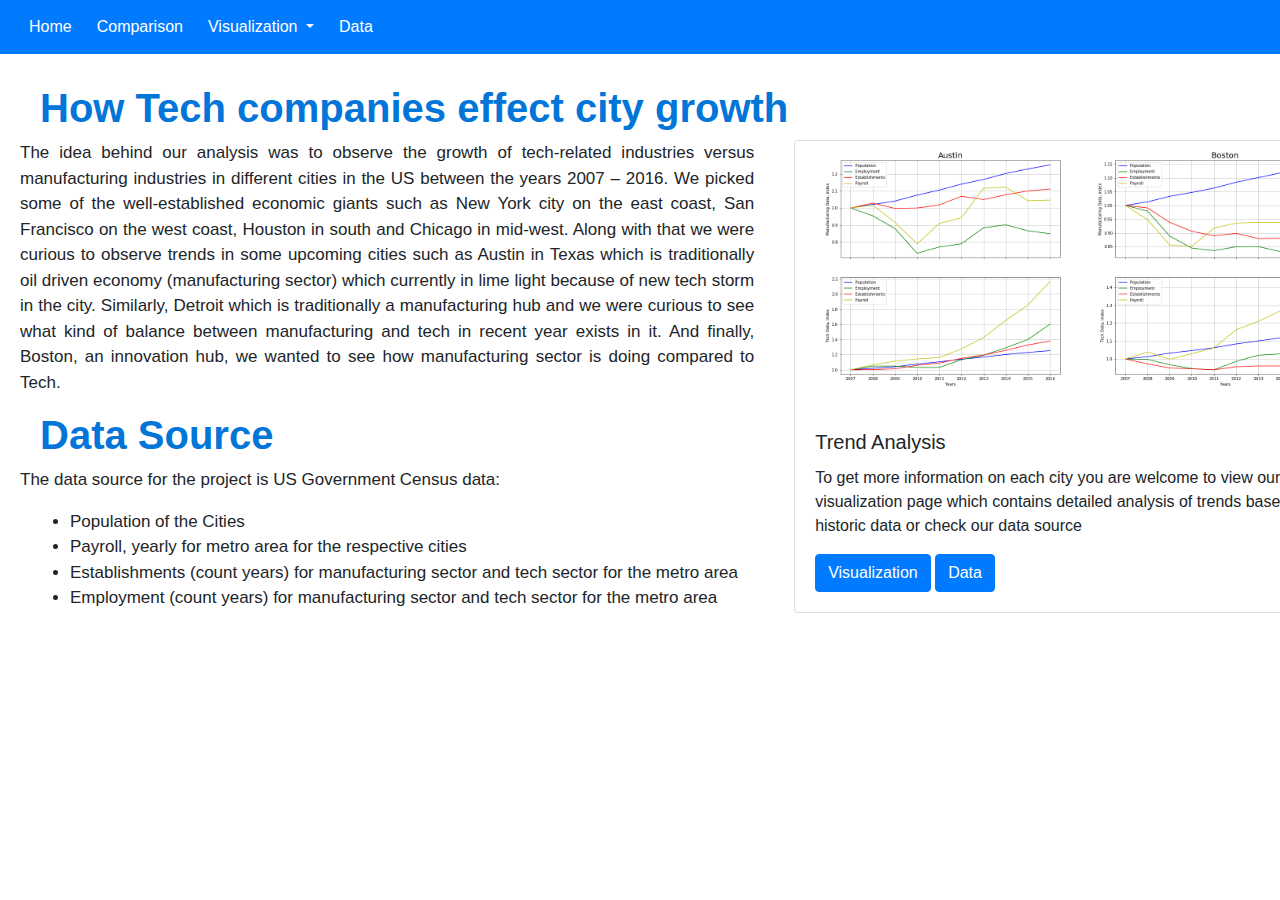
==== index.html @ 4f2db225 "uploading web page with resources" ====
<!DOCTYPE html>
<html lang="en">

<head>
  <meta charset="UTF-8">
  <title>Project 1</title>
  <link rel="stylesheet" type="text/css" href="style.css">
  <link rel="stylesheet" href="https://stackpath.bootstrapcdn.com/bootstrap/4.3.1/css/bootstrap.min.css" integrity="sha384-ggOyR0iXCbMQv3Xipma34MD+dH/1fQ784/j6cY/iJTQUOhcWr7x9JvoRxT2MZw1T" crossorigin="anonymous">

  <script src="https://code.jquery.com/jquery-3.3.1.slim.min.js" integrity="sha384-q8i/X+965DzO0rT7abK41JStQIAqVgRVzpbzo5smXKp4YfRvH+8abtTE1Pi6jizo" crossorigin="anonymous"></script>
  <script src="https://cdnjs.cloudflare.com/ajax/libs/popper.js/1.14.7/umd/popper.min.js" integrity="sha384-UO2eT0CpHqdSJQ6hJty5KVphtPhzWj9WO1clHTMGa3JDZwrnQq4sF86dIHNDz0W1" crossorigin="anonymous"></script>
  <script src="https://stackpath.bootstrapcdn.com/bootstrap/4.3.1/js/bootstrap.min.js" integrity="sha384-JjSmVgyd0p3pXB1rRibZUAYoIIy6OrQ6VrjIEaFf/nJGzIxFDsf4x0xIM+B07jRM" crossorigin="anonymous"></script>

  <link rel="stylesheet" href="style.css">
</head>
<body>
    
    <nav class="navbar navbar-dark bg-primary">
    </div>
    <div class="btn-group" role="group" aria-label="Button group with nested dropdown">
        <a href="index.html" type="button" class="btn btn-primary" role="button">Home</a>
        <a href="compare.html" type="button" class="btn btn-primary" role="button">Comparison</a>
              
        <div class="btn-group">
            <button type="button" class="btn btn-primary dropdown-toggle" data-toggle="dropdown" aria-haspopup="true" aria-expanded="false">
              Visualization
            </button>
            <div class="dropdown-menu">
                <a class="dropdown-item" href="viz_austin.html">Austin</a>
                <a class="dropdown-item" href="viz_boston.html">Boston</a>
                <a class="dropdown-item" href="viz_chicago.html">Chicago</a>
                <a class="dropdown-item" href="viz_detroit.html">Detroit</a>
                <a class="dropdown-item" href="viz_houston.html">Houston</a>
                <a class="dropdown-item" href="viz_newyork.html">New York</a>
                <a class="dropdown-item" href="viz_sanfrancisco.html">San Francisco</a>
            </div>
          </div>
          <a href="data.html" type="button" class="btn btn-primary" role="button">Data</a>
    </div>
    </nav>
    

    <h1 class=head_main>How Tech companies effect city growth</h1>

    <div class="row">
        <div id="sum_par" class="col-md-7">
            
          <p>The idea behind our analysis was to observe the growth of tech-related industries versus manufacturing industries in different cities in the US between the years 2007 – 2016. We picked some of the well-established economic giants such as New York city on the east coast, San Francisco on the west coast, Houston in south and Chicago in mid-west. Along with that we were curious to observe trends in some upcoming cities such as Austin in Texas which is traditionally oil driven economy (manufacturing sector) which currently in lime light because of new tech storm in the city. Similarly, Detroit which is traditionally a manufacturing hub and we were curious to see what kind of balance between manufacturing and tech in recent year exists in it. And finally, Boston, an innovation hub, we wanted to see how manufacturing sector is doing compared to Tech.</p>
        
          <h1 id="head_main">Data Source</h1>
          <p>The data source for the project is US Government Census data:</p>
            <ul class="list_ul">
                <li>Population of the Cities</li>
                <li>Payroll, yearly for metro area for the respective cities</li>
                <li>Establishments (count years) for manufacturing sector and tech sector for the metro area</li>
                <li>Employment (count years) for manufacturing sector and tech sector for the metro area</li>
            </ul>
        
        </div>
        
        <div id="right_allign" class="col-md-4">

            <div class="card" style="width: 36rem;">
                <img class="card-img-top" src="visualizations/viz-preview.png" alt="visualization">
                <div class="card-body">
                  <h5 class="card-title">Trend Analysis</h5>
                  <p class="card-text">To get more information on each city you are welcome to view our visualization page which contains detailed analysis of trends based on historic data or check our data source</p>
                  <a href="viz_austin.html" class="btn btn-primary">Visualization</a>
                  <a href="data.html" class="btn btn-primary">Data</a>
                </div>
            </div>
        </div>    
    
    
    </div>

    
   
      
    
</body>







</html>
---- style.css ----
.head_main{
    font-size: 40px;
    font-weight: bold;
    color: #0275d8;
    margin-left: 40px;
    margin-top: 30px
  }

  #head_main{
    font-size: 40px;
    font-weight: bold;
    color: #0275d8;
    margin-left: 20px
  }

  #sum_par{
    font-size: 17px;
    margin-left: 20px;
    margin-right: 10px;
    text-align: justify;
}

#par{
    font-size: 20px;
    left: 20px;
    right: 20px;
    text-align: right;
}

.head_second{
    font-size: 40px;
    margin-top: 30px;
    font-weight: bold;
    color: #0275d8;
    margin-left: 40px;
    text-align: center;
  }

.list_ul {
    margin: 10px
}

#header {
    margin-bottom: 60px;
}

#right_allign {
    
    text-align: left;
}

#par_viz{
    font-size: 17px;
    margin-top: 70px;
    text-align: right;
}

.hide {
    display: none
}

td {
    content: "$"
}

tr {
    text-align: center;
}

table {
    margin-left: 30px;
    margin-bottom: 50px;
}

th {
    width: 120px;

}

#oil_price {
    margin-top: 140px
}

h2 {
    font-size: 20px;
    font-weight: normal;
    margin-left: 40px;
     }
---- style.css ----
.head_main{
    font-size: 40px;
    font-weight: bold;
    color: #0275d8;
    margin-left: 40px;
    margin-top: 30px
  }

  #head_main{
    font-size: 40px;
    font-weight: bold;
    color: #0275d8;
    margin-left: 20px
  }

  #sum_par{
    font-size: 17px;
    margin-left: 20px;
    margin-right: 10px;
    text-align: justify;
}

#par{
    font-size: 20px;
    left: 20px;
    right: 20px;
    text-align: right;
}

.head_second{
    font-size: 40px;
    margin-top: 30px;
    font-weight: bold;
    color: #0275d8;
    margin-left: 40px;
    text-align: center;
  }

.list_ul {
    margin: 10px
}

#header {
    margin-bottom: 60px;
}

#right_allign {
    
    text-align: left;
}

#par_viz{
    font-size: 17px;
    margin-top: 70px;
    text-align: right;
}

.hide {
    display: none
}

td {
    content: "$"
}

tr {
    text-align: center;
}

table {
    margin-left: 30px;
    margin-bottom: 50px;
}

th {
    width: 120px;

}

#oil_price {
    margin-top: 140px
}

h2 {
    font-size: 20px;
    font-weight: normal;
    margin-left: 40px;
     }
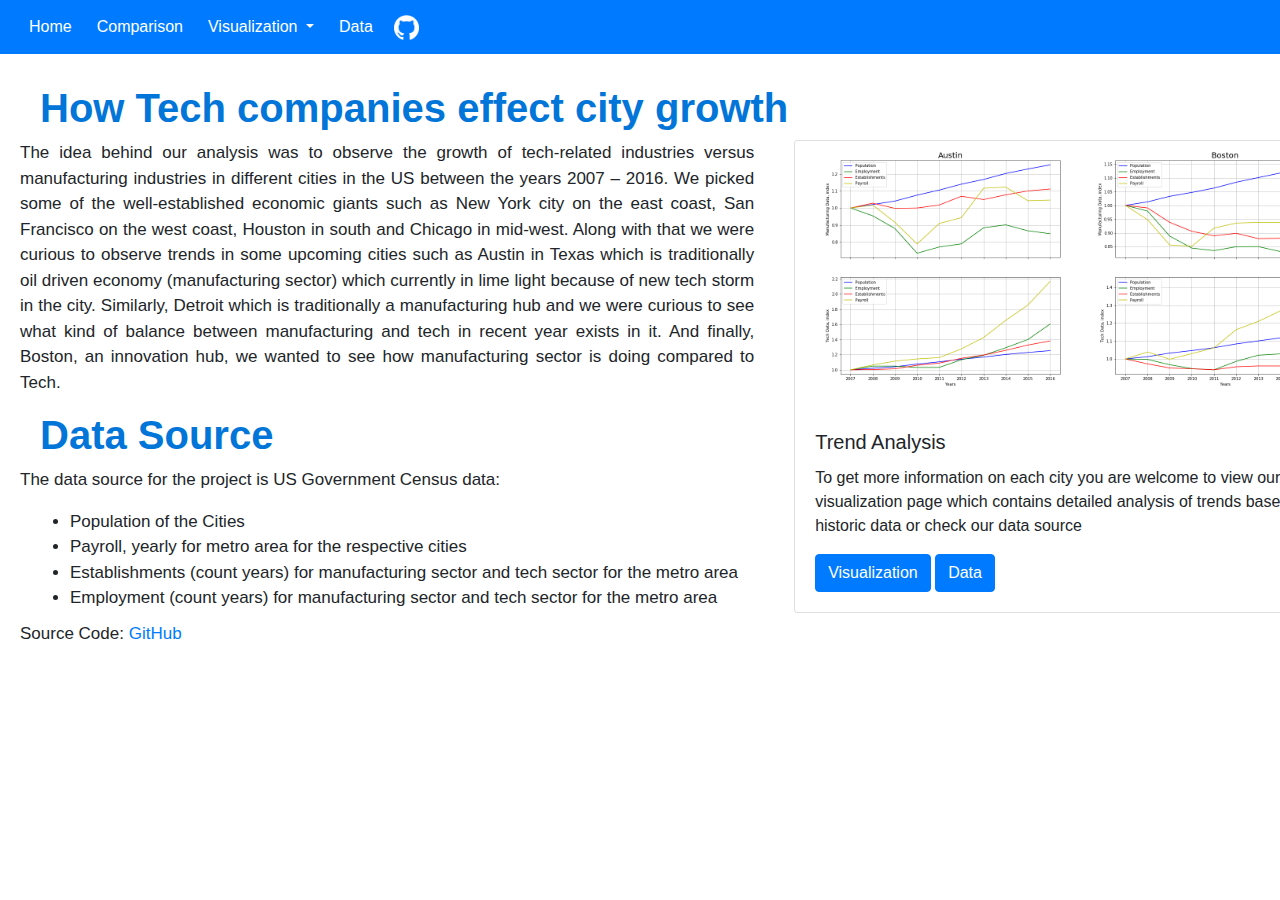
==== commit f573db0f: "github button added" ====
--- a/index.html
+++ b/index.html
@@ -3,7 +3,7 @@
 
 <head>
   <meta charset="UTF-8">
-  <title>Project 1</title>
+  <title>Tech and Cities</title>
   <link rel="stylesheet" type="text/css" href="style.css">
   <link rel="stylesheet" href="https://stackpath.bootstrapcdn.com/bootstrap/4.3.1/css/bootstrap.min.css" integrity="sha384-ggOyR0iXCbMQv3Xipma34MD+dH/1fQ784/j6cY/iJTQUOhcWr7x9JvoRxT2MZw1T" crossorigin="anonymous">
 
@@ -36,6 +36,7 @@
             </div>
           </div>
           <a href="data.html" type="button" class="btn btn-primary" role="button">Data</a>
+          <a href="https://github.com/ireneshtepa/Project_tech_and_cities"><img src="visualizations/cat_white.png" class='github_btn'></a>
     </div>
     </nav>
     
@@ -73,7 +74,12 @@
     
     
     </div>
-
+    <div class="row">
+      <div id="sum_par" class="col-md-7">
+        <p>Source Code: <a href="https://github.com/ireneshtepa/Project_tech_and_cities">GitHub</a></p>
+        
+      </div>
+    </div>
     
    
       
--- a/style.css
+++ b/style.css
@@ -87,3 +87,9 @@
     margin-left: 40px;
      }
 
+img.github_btn {
+    width: 25px;
+    margin-top: 7px;
+    margin-left: 8px;
+}
+
--- a/style.css
+++ b/style.css
@@ -87,3 +87,9 @@
     margin-left: 40px;
      }
 
+img.github_btn {
+    width: 25px;
+    margin-top: 7px;
+    margin-left: 8px;
+}
+
